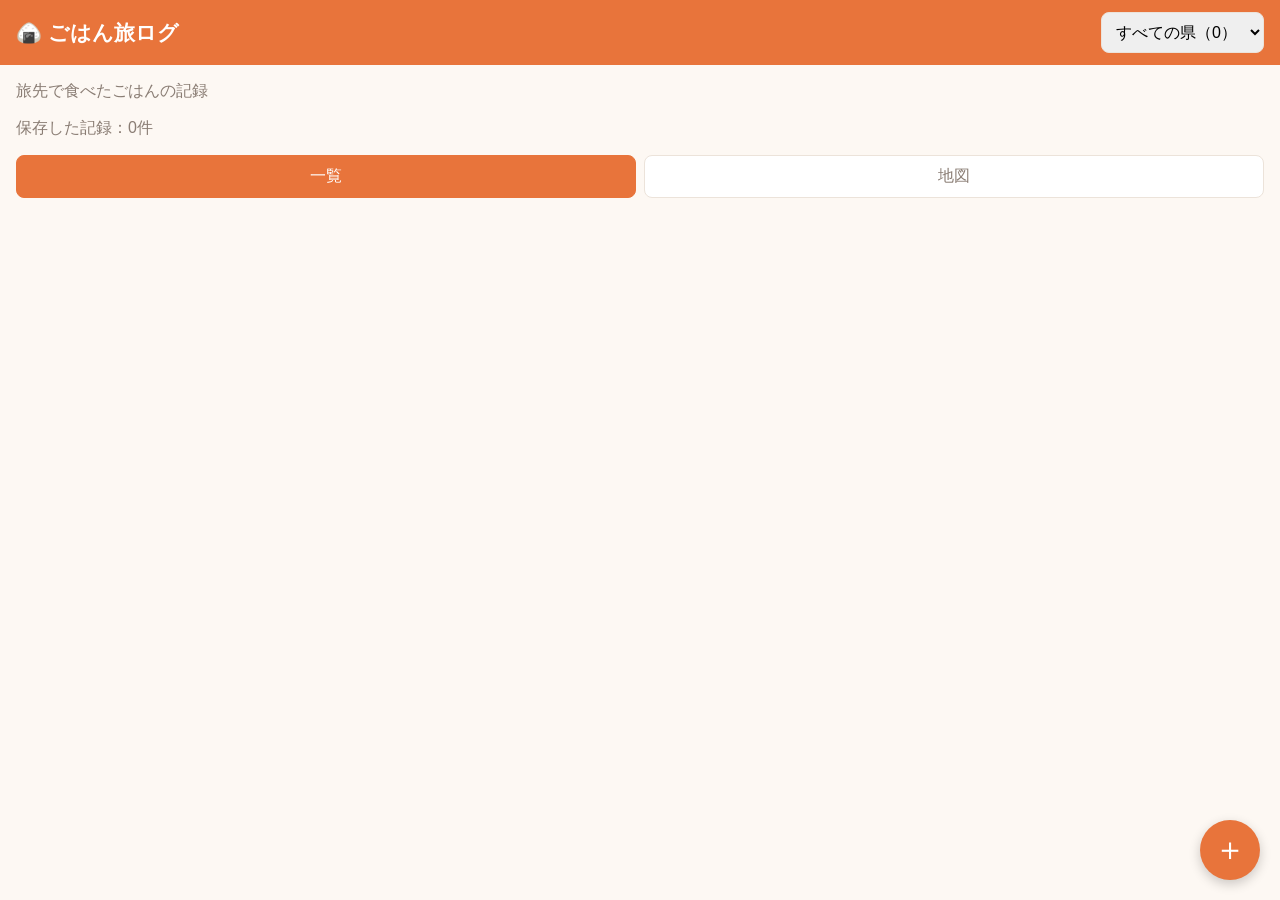
==== index.html @ 4e9a3b81 "地図の部品をアプリに入れてシンプル地図にした" ====
<!doctype html>
<html lang="ja">
<head>
  <meta charset="utf-8">
  <title>ごはん旅ログ</title>
    <meta name="viewport" content="width=device-width, initial-scale=1">
        <link rel="stylesheet" href="lib/leaflet.css">
          <link rel="stylesheet" href="lib/MarkerCluster.css">
  <link rel="stylesheet" href="style.css">
</head>
<body>
    <header class="app-header">
        <h1>🍙 ごはん旅ログ</h1>
    <select id="filter-pref">
      <option value="">すべての県</option>
    </select>
  </header>
  <p>旅先で食べたごはんの記録</p>
  <p id="record-count"></p>
  <dialog id="form-dialog">
  <form id="record-form">
    <h2 id="form-title">ごはんを記録</h2>
    <label>写真
      <input type="file" id="photo-input" accept="image/*">
    </label>
    <img id="photo-preview" alt="">

    <label>料理名
      <input type="text" id="name-input" placeholder="例：味噌ラーメン" required>
    </label>

    <label>都道府県
      <select id="pref-input" required>
        <option value="">選んでください</option>
      </select>
    </label>

    <label>市町村
      <select id="city-input">
        <option value="">選ばない</option>
      </select>
    </label>

    <label>食べた日
      <input type="date" id="date-input" required>
    </label>

    <label>メモ
      <textarea id="memo-input" rows="2" placeholder="お店の名前や感想など"></textarea>
    </label>
        <label>順位（トップ3）
      <select id="rank-input">
        <option value="0">なし</option>
        <option value="1">🥇 1位</option>
        <option value="2">🥈 2位</option>
        <option value="3">🥉 3位</option>
      </select>
    </label>

        <div class="actions">
      <button type="button" id="cancel-btn" class="secondary">キャンセル</button>
      <button type="submit">保存</button>
    </div>
  </form>
  </dialog>
    <nav class="tabs">
    <button type="button" id="tab-list" class="tab active">一覧</button>
    <button type="button" id="tab-map" class="tab">地図</button>
  </nav>
  <ul id="list" class="grid"></ul>
    <div id="map" hidden></div>
<button type="button" id="add-btn" class="fab">＋</button>
  <dialog id="detail-dialog">
    <img id="detail-photo" alt="">
    <div class="detail-body">
      <h2 id="detail-name"></h2>
      <p id="detail-place"></p>
      <p id="detail-date"></p>
      <p id="detail-memo"></p>
      <div class="actions">
        <button type="button" id="delete-btn" class="danger">削除</button>
        <button type="button" id="edit-btn" class="secondary">編集</button>
        <button type="button" id="close-btn">閉じる</button>
      </div>
    </div>
  </dialog>
      <script src="lib/leaflet.js"></script>
       <script src="lib/leaflet.markercluster.js"></script> 
  <script src="cities.js"></script>
    <script src="japan.js"></script>
    <script src="db.js"></script>
  <script src="app.js"></script>
</body>
</html>
---- lib/leaflet.css ----
/* required styles */

.leaflet-pane,
.leaflet-tile,
.leaflet-marker-icon,
.leaflet-marker-shadow,
.leaflet-tile-container,
.leaflet-pane > svg,
.leaflet-pane > canvas,
.leaflet-zoom-box,
.leaflet-image-layer,
.leaflet-layer {
	position: absolute;
	left: 0;
	top: 0;
	}
.leaflet-container {
	overflow: hidden;
	}
.leaflet-tile,
.leaflet-marker-icon,
.leaflet-marker-shadow {
	-webkit-user-select: none;
	   -moz-user-select: none;
	        user-select: none;
	  -webkit-user-drag: none;
	}
/* Prevents IE11 from highlighting tiles in blue */
.leaflet-tile::selection {
	background: transparent;
}
/* Safari renders non-retina tile on retina better with this, but Chrome is worse */
.leaflet-safari .leaflet-tile {
	image-rendering: -webkit-optimize-contrast;
	}
/* hack that prevents hw layers "stretching" when loading new tiles */
.leaflet-safari .leaflet-tile-container {
	width: 1600px;
	height: 1600px;
	-webkit-transform-origin: 0 0;
	}
.leaflet-marker-icon,
.leaflet-marker-shadow {
	display: block;
	}
/* .leaflet-container svg: reset svg max-width decleration shipped in Joomla! (joomla.org) 3.x */
/* .leaflet-container img: map is broken in FF if you have max-width: 100% on tiles */
.leaflet-container .leaflet-overlay-pane svg {
	max-width: none !important;
	max-height: none !important;
	}
.leaflet-container .leaflet-marker-pane img,
.leaflet-container .leaflet-shadow-pane img,
.leaflet-container .leaflet-tile-pane img,
.leaflet-container img.leaflet-image-layer,
.leaflet-container .leaflet-tile {
	max-width: none !important;
	max-height: none !important;
	width: auto;
	padding: 0;
	}

.leaflet-container img.leaflet-tile {
	/* See: https://bugs.chromium.org/p/chromium/issues/detail?id=600120 */
	mix-blend-mode: plus-lighter;
}

.leaflet-container.leaflet-touch-zoom {
	-ms-touch-action: pan-x pan-y;
	touch-action: pan-x pan-y;
	}
.leaflet-container.leaflet-touch-drag {
	-ms-touch-action: pinch-zoom;
	/* Fallback for FF which doesn't support pinch-zoom */
	touch-action: none;
	touch-action: pinch-zoom;
}
.leaflet-container.leaflet-touch-drag.leaflet-touch-zoom {
	-ms-touch-action: none;
	touch-action: none;
}
.leaflet-container {
	-webkit-tap-highlight-color: transparent;
}
.leaflet-container a {
	-webkit-tap-highlight-color: rgba(51, 181, 229, 0.4);
}
.leaflet-tile {
	filter: inherit;
	visibility: hidden;
	}
.leaflet-tile-loaded {
	visibility: inherit;
	}
.leaflet-zoom-box {
	width: 0;
	height: 0;
	-moz-box-sizing: border-box;
	     box-sizing: border-box;
	z-index: 800;
	}
/* workaround for https://bugzilla.mozilla.org/show_bug.cgi?id=888319 */
.leaflet-overlay-pane svg {
	-moz-user-select: none;
	}

.leaflet-pane         { z-index: 400; }

.leaflet-tile-pane    { z-index: 200; }
.leaflet-overlay-pane { z-index: 400; }
.leaflet-shadow-pane  { z-index: 500; }
.leaflet-marker-pane  { z-index: 600; }
.leaflet-tooltip-pane   { z-index: 650; }
.leaflet-popup-pane   { z-index: 700; }

.leaflet-map-pane canvas { z-index: 100; }
.leaflet-map-pane svg    { z-index: 200; }

.leaflet-vml-shape {
	width: 1px;
	height: 1px;
	}
.lvml {
	behavior: url(#default#VML);
	display: inline-block;
	position: absolute;
	}


/* control positioning */

.leaflet-control {
	position: relative;
	z-index: 800;
	pointer-events: visiblePainted; /* IE 9-10 doesn't have auto */
	pointer-events: auto;
	}
.leaflet-top,
.leaflet-bottom {
	position: absolute;
	z-index: 1000;
	pointer-events: none;
	}
.leaflet-top {
	top: 0;
	}
.leaflet-right {
	right: 0;
	}
.leaflet-bottom {
	bottom: 0;
	}
.leaflet-left {
	left: 0;
	}
.leaflet-control {
	float: left;
	clear: both;
	}
.leaflet-right .leaflet-control {
	float: right;
	}
.leaflet-top .leaflet-control {
	margin-top: 10px;
	}
.leaflet-bottom .leaflet-control {
	margin-bottom: 10px;
	}
.leaflet-left .leaflet-control {
	margin-left: 10px;
	}
.leaflet-right .leaflet-control {
	margin-right: 10px;
	}


/* zoom and fade animations */

.leaflet-fade-anim .leaflet-popup {
	opacity: 0;
	-webkit-transition: opacity 0.2s linear;
	   -moz-transition: opacity 0.2s linear;
	        transition: opacity 0.2s linear;
	}
.leaflet-fade-anim .leaflet-map-pane .leaflet-popup {
	opacity: 1;
	}
.leaflet-zoom-animated {
	-webkit-transform-origin: 0 0;
	    -ms-transform-origin: 0 0;
	        transform-origin: 0 0;
	}
svg.leaflet-zoom-animated {
	will-change: transform;
}

.leaflet-zoom-anim .leaflet-zoom-animated {
	-webkit-transition: -webkit-transform 0.25s cubic-bezier(0,0,0.25,1);
	   -moz-transition:    -moz-transform 0.25s cubic-bezier(0,0,0.25,1);
	        transition:         transform 0.25s cubic-bezier(0,0,0.25,1);
	}
.leaflet-zoom-anim .leaflet-tile,
.leaflet-pan-anim .leaflet-tile {
	-webkit-transition: none;
	   -moz-transition: none;
	        transition: none;
	}

.leaflet-zoom-anim .leaflet-zoom-hide {
	visibility: hidden;
	}


/* cursors */

.leaflet-interactive {
	cursor: pointer;
	}
.leaflet-grab {
	cursor: -webkit-grab;
	cursor:    -moz-grab;
	cursor:         grab;
	}
.leaflet-crosshair,
.leaflet-crosshair .leaflet-interactive {
	cursor: crosshair;
	}
.leaflet-popup-pane,
.leaflet-control {
	cursor: auto;
	}
.leaflet-dragging .leaflet-grab,
.leaflet-dragging .leaflet-grab .leaflet-interactive,
.leaflet-dragging .leaflet-marker-draggable {
	cursor: move;
	cursor: -webkit-grabbing;
	cursor:    -moz-grabbing;
	cursor:         grabbing;
	}

/* marker & overlays interactivity */
.leaflet-marker-icon,
.leaflet-marker-shadow,
.leaflet-image-layer,
.leaflet-pane > svg path,
.leaflet-tile-container {
	pointer-events: none;
	}

.leaflet-marker-icon.leaflet-interactive,
.leaflet-image-layer.leaflet-interactive,
.leaflet-pane > svg path.leaflet-interactive,
svg.leaflet-image-layer.leaflet-interactive path {
	pointer-events: visiblePainted; /* IE 9-10 doesn't have auto */
	pointer-events: auto;
	}

/* visual tweaks */

.leaflet-container {
	background: #ddd;
	outline-offset: 1px;
	}
.leaflet-container a {
	color: #0078A8;
	}
.leaflet-zoom-box {
	border: 2px dotted #38f;
	background: rgba(255,255,255,0.5);
	}


/* general typography */
.leaflet-container {
	font-family: "Helvetica Neue", Arial, Helvetica, sans-serif;
	font-size: 12px;
	font-size: 0.75rem;
	line-height: 1.5;
	}


/* general toolbar styles */

.leaflet-bar {
	box-shadow: 0 1px 5px rgba(0,0,0,0.65);
	border-radius: 4px;
	}
.leaflet-bar a {
	background-color: #fff;
	border-bottom: 1px solid #ccc;
	width: 26px;
	height: 26px;
	line-height: 26px;
	display: block;
	text-align: center;
	text-decoration: none;
	color: black;
	}
.leaflet-bar a,
.leaflet-control-layers-toggle {
	background-position: 50% 50%;
	background-repeat: no-repeat;
	display: block;
	}
.leaflet-bar a:hover,
.leaflet-bar a:focus {
	background-color: #f4f4f4;
	}
.leaflet-bar a:first-child {
	border-top-left-radius: 4px;
	border-top-right-radius: 4px;
	}
.leaflet-bar a:last-child {
	border-bottom-left-radius: 4px;
	border-bottom-right-radius: 4px;
	border-bottom: none;
	}
.leaflet-bar a.leaflet-disabled {
	cursor: default;
	background-color: #f4f4f4;
	color: #bbb;
	}

.leaflet-touch .leaflet-bar a {
	width: 30px;
	height: 30px;
	line-height: 30px;
	}
.leaflet-touch .leaflet-bar a:first-child {
	border-top-left-radius: 2px;
	border-top-right-radius: 2px;
	}
.leaflet-touch .leaflet-bar a:last-child {
	border-bottom-left-radius: 2px;
	border-bottom-right-radius: 2px;
	}

/* zoom control */

.leaflet-control-zoom-in,
.leaflet-control-zoom-out {
	font: bold 18px 'Lucida Console', Monaco, monospace;
	text-indent: 1px;
	}

.leaflet-touch .leaflet-control-zoom-in, .leaflet-touch .leaflet-control-zoom-out  {
	font-size: 22px;
	}


/* layers control */

.leaflet-control-layers {
	box-shadow: 0 1px 5px rgba(0,0,0,0.4);
	background: #fff;
	border-radius: 5px;
	}
.leaflet-control-layers-toggle {
	background-image: url(images/layers.png);
	width: 36px;
	height: 36px;
	}
.leaflet-retina .leaflet-control-layers-toggle {
	background-image: url(images/layers-2x.png);
	background-size: 26px 26px;
	}
.leaflet-touch .leaflet-control-layers-toggle {
	width: 44px;
	height: 44px;
	}
.leaflet-control-layers .leaflet-control-layers-list,
.leaflet-control-layers-expanded .leaflet-control-layers-toggle {
	display: none;
	}
.leaflet-control-layers-expanded .leaflet-control-layers-list {
	display: block;
	position: relative;
	}
.leaflet-control-layers-expanded {
	padding: 6px 10px 6px 6px;
	color: #333;
	background: #fff;
	}
.leaflet-control-layers-scrollbar {
	overflow-y: scroll;
	overflow-x: hidden;
	padding-right: 5px;
	}
.leaflet-control-layers-selector {
	margin-top: 2px;
	position: relative;
	top: 1px;
	}
.leaflet-control-layers label {
	display: block;
	font-size: 13px;
	font-size: 1.08333em;
	}
.leaflet-control-layers-separator {
	height: 0;
	border-top: 1px solid #ddd;
	margin: 5px -10px 5px -6px;
	}

/* Default icon URLs */
.leaflet-default-icon-path { /* used only in path-guessing heuristic, see L.Icon.Default */
	background-image: url(images/marker-icon.png);
	}


/* attribution and scale controls */

.leaflet-container .leaflet-control-attribution {
	background: #fff;
	background: rgba(255, 255, 255, 0.8);
	margin: 0;
	}
.leaflet-control-attribution,
.leaflet-control-scale-line {
	padding: 0 5px;
	color: #333;
	line-height: 1.4;
	}
.leaflet-control-attribution a {
	text-decoration: none;
	}
.leaflet-control-attribution a:hover,
.leaflet-control-attribution a:focus {
	text-decoration: underline;
	}
.leaflet-attribution-flag {
	display: inline !important;
	vertical-align: baseline !important;
	width: 1em;
	height: 0.6669em;
	}
.leaflet-left .leaflet-control-scale {
	margin-left: 5px;
	}
.leaflet-bottom .leaflet-control-scale {
	margin-bottom: 5px;
	}
.leaflet-control-scale-line {
	border: 2px solid #777;
	border-top: none;
	line-height: 1.1;
	padding: 2px 5px 1px;
	white-space: nowrap;
	-moz-box-sizing: border-box;
	     box-sizing: border-box;
	background: rgba(255, 255, 255, 0.8);
	text-shadow: 1px 1px #fff;
	}
.leaflet-control-scale-line:not(:first-child) {
	border-top: 2px solid #777;
	border-bottom: none;
	margin-top: -2px;
	}
.leaflet-control-scale-line:not(:first-child):not(:last-child) {
	border-bottom: 2px solid #777;
	}

.leaflet-touch .leaflet-control-attribution,
.leaflet-touch .leaflet-control-layers,
.leaflet-touch .leaflet-bar {
	box-shadow: none;
	}
.leaflet-touch .leaflet-control-layers,
.leaflet-touch .leaflet-bar {
	border: 2px solid rgba(0,0,0,0.2);
	background-clip: padding-box;
	}


/* popup */

.leaflet-popup {
	position: absolute;
	text-align: center;
	margin-bottom: 20px;
	}
.leaflet-popup-content-wrapper {
	padding: 1px;
	text-align: left;
	border-radius: 12px;
	}
.leaflet-popup-content {
	margin: 13px 24px 13px 20px;
	line-height: 1.3;
	font-size: 13px;
	font-size: 1.08333em;
	min-height: 1px;
	}
.leaflet-popup-content p {
	margin: 17px 0;
	margin: 1.3em 0;
	}
.leaflet-popup-tip-container {
	width: 40px;
	height: 20px;
	position: absolute;
	left: 50%;
	margin-top: -1px;
	margin-left: -20px;
	overflow: hidden;
	pointer-events: none;
	}
.leaflet-popup-tip {
	width: 17px;
	height: 17px;
	padding: 1px;

	margin: -10px auto 0;
	pointer-events: auto;

	-webkit-transform: rotate(45deg);
	   -moz-transform: rotate(45deg);
	    -ms-transform: rotate(45deg);
	        transform: rotate(45deg);
	}
.leaflet-popup-content-wrapper,
.leaflet-popup-tip {
	background: white;
	color: #333;
	box-shadow: 0 3px 14px rgba(0,0,0,0.4);
	}
.leaflet-container a.leaflet-popup-close-button {
	position: absolute;
	top: 0;
	right: 0;
	border: none;
	text-align: center;
	width: 24px;
	height: 24px;
	font: 16px/24px Tahoma, Verdana, sans-serif;
	color: #757575;
	text-decoration: none;
	background: transparent;
	}
.leaflet-container a.leaflet-popup-close-button:hover,
.leaflet-container a.leaflet-popup-close-button:focus {
	color: #585858;
	}
.leaflet-popup-scrolled {
	overflow: auto;
	}

.leaflet-oldie .leaflet-popup-content-wrapper {
	-ms-zoom: 1;
	}
.leaflet-oldie .leaflet-popup-tip {
	width: 24px;
	margin: 0 auto;

	-ms-filter: "progid:DXImageTransform.Microsoft.Matrix(M11=0.70710678, M12=0.70710678, M21=-0.70710678, M22=0.70710678)";
	filter: progid:DXImageTransform.Microsoft.Matrix(M11=0.70710678, M12=0.70710678, M21=-0.70710678, M22=0.70710678);
	}

.leaflet-oldie .leaflet-control-zoom,
.leaflet-oldie .leaflet-control-layers,
.leaflet-oldie .leaflet-popup-content-wrapper,
.leaflet-oldie .leaflet-popup-tip {
	border: 1px solid #999;
	}


/* div icon */

.leaflet-div-icon {
	background: #fff;
	border: 1px solid #666;
	}


/* Tooltip */
/* Base styles for the element that has a tooltip */
.leaflet-tooltip {
	position: absolute;
	padding: 6px;
	background-color: #fff;
	border: 1px solid #fff;
	border-radius: 3px;
	color: #222;
	white-space: nowrap;
	-webkit-user-select: none;
	-moz-user-select: none;
	-ms-user-select: none;
	user-select: none;
	pointer-events: none;
	box-shadow: 0 1px 3px rgba(0,0,0,0.4);
	}
.leaflet-tooltip.leaflet-interactive {
	cursor: pointer;
	pointer-events: auto;
	}
.leaflet-tooltip-top:before,
.leaflet-tooltip-bottom:before,
.leaflet-tooltip-left:before,
.leaflet-tooltip-right:before {
	position: absolute;
	pointer-events: none;
	border: 6px solid transparent;
	background: transparent;
	content: "";
	}

/* Directions */

.leaflet-tooltip-bottom {
	margin-top: 6px;
}
.leaflet-tooltip-top {
	margin-top: -6px;
}
.leaflet-tooltip-bottom:before,
.leaflet-tooltip-top:before {
	left: 50%;
	margin-left: -6px;
	}
.leaflet-tooltip-top:before {
	bottom: 0;
	margin-bottom: -12px;
	border-top-color: #fff;
	}
.leaflet-tooltip-bottom:before {
	top: 0;
	margin-top: -12px;
	margin-left: -6px;
	border-bottom-color: #fff;
	}
.leaflet-tooltip-left {
	margin-left: -6px;
}
.leaflet-tooltip-right {
	margin-left: 6px;
}
.leaflet-tooltip-left:before,
.leaflet-tooltip-right:before {
	top: 50%;
	margin-top: -6px;
	}
.leaflet-tooltip-left:before {
	right: 0;
	margin-right: -12px;
	border-left-color: #fff;
	}
.leaflet-tooltip-right:before {
	left: 0;
	margin-left: -12px;
	border-right-color: #fff;
	}

/* Printing */

@media print {
	/* Prevent printers from removing background-images of controls. */
	.leaflet-control {
		-webkit-print-color-adjust: exact;
		print-color-adjust: exact;
		}
	}
---- lib/MarkerCluster.css ----
.leaflet-cluster-anim .leaflet-marker-icon, .leaflet-cluster-anim .leaflet-marker-shadow {
	-webkit-transition: -webkit-transform 0.3s ease-out, opacity 0.3s ease-in;
	-moz-transition: -moz-transform 0.3s ease-out, opacity 0.3s ease-in;
	-o-transition: -o-transform 0.3s ease-out, opacity 0.3s ease-in;
	transition: transform 0.3s ease-out, opacity 0.3s ease-in;
}

.leaflet-cluster-spider-leg {
	/* stroke-dashoffset (duration and function) should match with leaflet-marker-icon transform in order to track it exactly */
	-webkit-transition: -webkit-stroke-dashoffset 0.3s ease-out, -webkit-stroke-opacity 0.3s ease-in;
	-moz-transition: -moz-stroke-dashoffset 0.3s ease-out, -moz-stroke-opacity 0.3s ease-in;
	-o-transition: -o-stroke-dashoffset 0.3s ease-out, -o-stroke-opacity 0.3s ease-in;
	transition: stroke-dashoffset 0.3s ease-out, stroke-opacity 0.3s ease-in;
}
---- style.css ----
body {
  margin: 0;
  background: #fdf8f3;
  color: #2b2420;
  font-family: sans-serif;
}

h1 {
  margin: 0;
  padding: 16px;
  font-size: 1.3rem;
  background: #e8743b;
  color: white;
}

p {
  padding: 0 16px;
  color: #8a7d74;
}
button {
  margin: 0 16px;
  padding: 10px 16px;
  border: none;
  border-radius: 8px;
  background: #e8743b;
  color: white;
  font-size: 1rem;
}
#photo-preview {
  display: block;
  max-width: 300px;
  margin: 16px;
  border-radius: 12px;
}
form {
  display: flex;
  flex-direction: column;
  gap: 12px;
  padding: 16px;
}

label {
  display: flex;
  flex-direction: column;
  gap: 4px;
  font-size: 0.85rem;
  color: #8a7d74;
}

input,
select,
textarea {
  padding: 10px;
  border: 1px solid #ece3da;
  border-radius: 8px;
  font-size: 16px;
}
/* ===== 一覧 ===== */
.grid {
  list-style: none;
  margin: 0;
  padding: 16px;
  display: grid;
  grid-template-columns: repeat(auto-fill, minmax(150px, 1fr));
  gap: 12px;
}

.card {
  background: white;
  border-radius: 12px;
  overflow: hidden;
  box-shadow: 0 1px 3px rgba(0, 0, 0, 0.1);
}

.card img {
  display: block;
  width: 100%;
  aspect-ratio: 1;
  object-fit: cover;
}

.card-info {
  padding: 8px 10px;
}

.card-name {
  font-weight: bold;
  white-space: nowrap;
  overflow: hidden;
  text-overflow: ellipsis;
}

.card-place,
.card-date {
  font-size: 0.8rem;
  color: #8a7d74;
}
/* ===== 右下の＋ボタン ===== */
.fab {
  position: fixed;
  right: 20px;
  bottom: 20px;
  width: 60px;
  height: 60px;
  margin: 0;
  padding: 0;
  border-radius: 50%;
  font-size: 2rem;
  box-shadow: 0 4px 12px rgba(0, 0, 0, 0.2);
}

/* ===== ポップアップ ===== */
dialog {
  width: min(480px, calc(100% - 32px));
  padding: 0;
  border: none;
  border-radius: 16px;
}

dialog::backdrop {
  background: rgba(0, 0, 0, 0.5);
}

dialog h2 {
  margin: 0;
  font-size: 1.2rem;
}

.actions {
  display: flex;
  justify-content: flex-end;
  gap: 8px;
}

.actions button {
  margin: 0;
}

.secondary {
  background: transparent;
  color: #2b2420;
  border: 1px solid #ece3da;
}
/* ===== 詳細 ===== */
#detail-photo {
  display: block;
  width: 100%;
  max-height: 60vh;
  object-fit: contain;
  background: black;
}

.detail-body {
  padding: 16px;
}

.detail-body p {
  margin: 4px 0;
  padding: 0;
}

#detail-memo {
  color: #2b2420;
  white-space: pre-wrap;
}

.actions .danger {
  margin-right: auto;
  background: transparent;
  color: #d64545;
}
/* ===== 上の帯（タイトルと絞り込み） ===== */
.app-header {
  position: sticky;
  top: 0;
  z-index: 1;
  display: flex;
  align-items: center;
  justify-content: space-between;
  gap: 12px;
  padding: 12px 16px;
  background: #e8743b;
}

.app-header h1 {
  padding: 0;
  white-space: nowrap;
}

.app-header select {
  min-width: 0;
}

/* ===== トップ3のメダル ===== */
.card {
  position: relative;
}

.medal {
  position: absolute;
  top: 6px;
  left: 6px;
  font-size: 1.8rem;
  line-height: 1;
  filter: drop-shadow(0 1px 2px rgba(0, 0, 0, 0.4));
}

/* ===== 隠す ===== */
[hidden] {
  display: none !important;
}

/* ===== 一覧と地図の切り替え ===== */
.tabs {
  display: flex;
  gap: 8px;
  padding: 0 16px;
}

.tab {
  flex: 1;
  margin: 0;
  background: white;
  color: #8a7d74;
  border: 1px solid #ece3da;
}

.tab.active {
  background: #e8743b;
  color: white;
  border-color: #e8743b;
}

/* ===== 地図 ===== */
#map {
  z-index: 0;
  height: 70vh;
  margin: 16px;
  border-radius: 12px;
    background: #dcebf1;
}

/* ===== 地図の上の写真 ===== */
.photo-marker img {
  box-sizing: border-box;
  width: 100%;
  height: 100%;
  object-fit: cover;
  border: 3px solid white;
  border-radius: 50%;
  box-shadow: 0 2px 6px rgba(0, 0, 0, 0.35);
}

/* ===== トップ3の写真（地図） ===== */
.photo-marker .medal {
  top: -10px;
  left: -10px;
  font-size: 1.6rem;
}

.rank-1 img {
  border: 5px solid #d4a017; /* 金 */
}

.rank-2 img {
  border: 5px solid #b8b8b8; /* 銀 */
}

.rank-3 img {
  border: 5px solid #c47a3d; /* 銅 */
}

/* ===== まとまった写真（地図） ===== */
.photo-cluster {
  display: flex;
  align-items: center;
  justify-content: center;
  border: 3px solid white;
  border-radius: 50%;
  background: #e8743b;
  color: white;
  font-size: 1.1rem;
  font-weight: bold;
  box-shadow: 0 2px 6px rgba(0, 0, 0, 0.35);
}
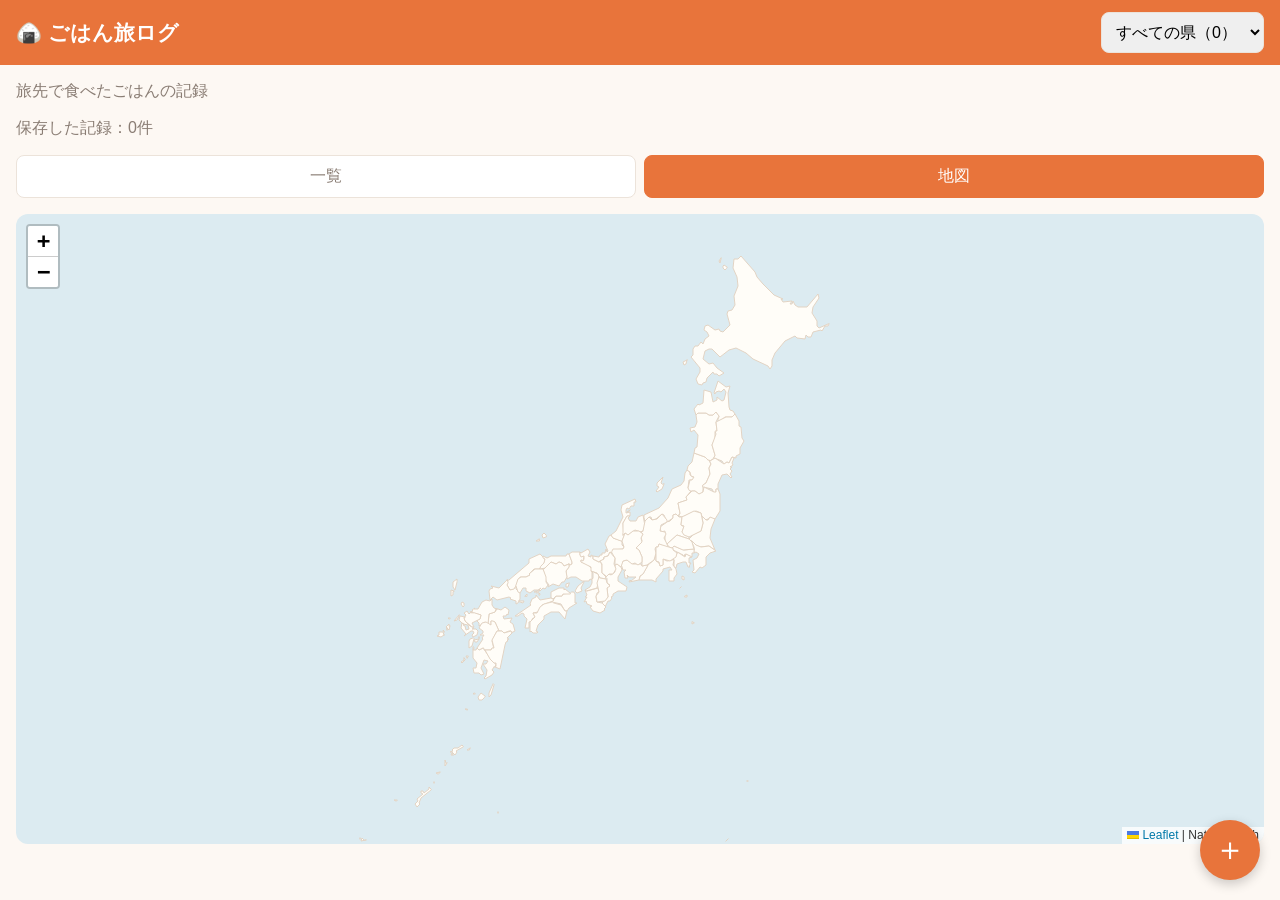
==== commit 6a3c6200: "地図の写真を円にして最初に地図を出すようにした" ====
--- a/index.html
+++ b/index.html
@@ -64,11 +64,11 @@
   </form>
   </dialog>
     <nav class="tabs">
-    <button type="button" id="tab-list" class="tab active">一覧</button>
-    <button type="button" id="tab-map" class="tab">地図</button>
+        <button type="button" id="tab-list" class="tab">一覧</button>
+        <button type="button" id="tab-map" class="tab active">地図</button>
   </nav>
-  <ul id="list" class="grid"></ul>
-    <div id="map" hidden></div>
+    <ul id="list" class="grid" hidden></ul>
+      <div id="map"></div>
 <button type="button" id="add-btn" class="fab">＋</button>
   <dialog id="detail-dialog">
     <img id="detail-photo" alt="">
--- a/style.css
+++ b/style.css
@@ -243,19 +243,19 @@
 /* ===== 地図の上の写真 ===== */
 .photo-marker img {
   box-sizing: border-box;
-  width: 100%;
+    width: 100% !important;
   height: 100%;
   object-fit: cover;
   border: 3px solid white;
-  border-radius: 50%;
+  border-radius: 8px;
   box-shadow: 0 2px 6px rgba(0, 0, 0, 0.35);
 }
 
 /* ===== トップ3の写真（地図） ===== */
 .photo-marker .medal {
-  top: -10px;
-  left: -10px;
-  font-size: 1.6rem;
+  top: -8px;
+  left: -8px;
+  font-size: 1.3rem;
 }
 
 .rank-1 img {
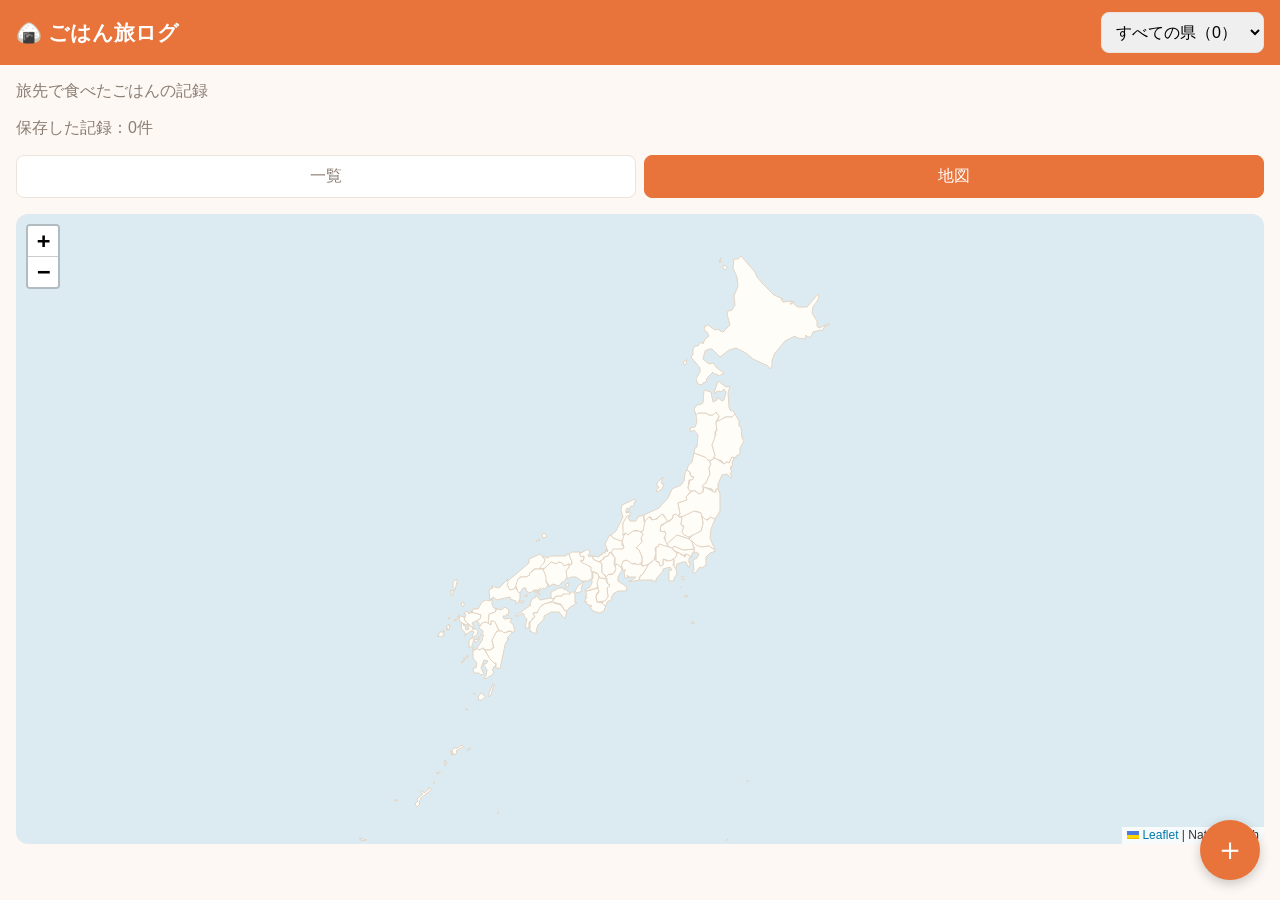
==== commit ada7a6ea: "★の評価を付けられるようにした" ====
--- a/index.html
+++ b/index.html
@@ -48,6 +48,15 @@
     <label>メモ
       <textarea id="memo-input" rows="2" placeholder="お店の名前や感想など"></textarea>
     </label>
+        <div class="field">評価
+      <div class="stars" id="star-input">
+        <button type="button" data-value="1">☆</button>
+        <button type="button" data-value="2">☆</button>
+        <button type="button" data-value="3">☆</button>
+        <button type="button" data-value="4">☆</button>
+        <button type="button" data-value="5">☆</button>
+      </div>
+    </div>
         <label>順位（トップ3）
       <select id="rank-input">
         <option value="0">なし</option>
--- a/style.css
+++ b/style.css
@@ -283,3 +283,26 @@
   font-weight: bold;
   box-shadow: 0 2px 6px rgba(0, 0, 0, 0.35);
 }
+
+/* ===== ★の評価 ===== */
+.field {
+  display: flex;
+  flex-direction: column;
+  gap: 4px;
+  font-size: 0.85rem;
+  color: #8a7d74;
+}
+
+.stars {
+  display: flex;
+  gap: 4px;
+}
+
+.stars button {
+  margin: 0;
+  padding: 0 2px;
+  background: none;
+  color: #e8a33b;
+  font-size: 1.8rem;
+  line-height: 1;
+}
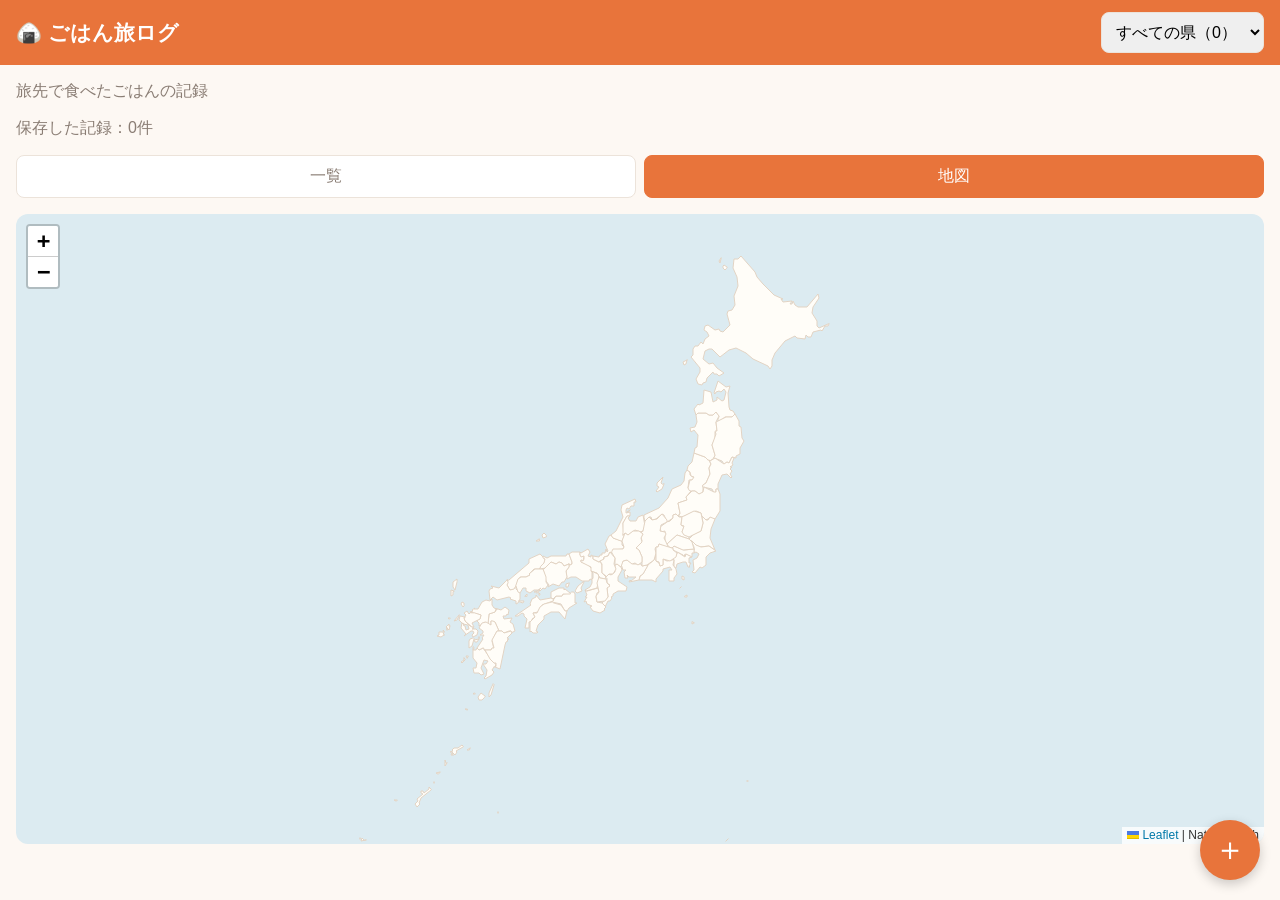
==== commit 48aa7e86: "★の評価を一覧と詳細に表示した" ====
--- a/index.html
+++ b/index.html
@@ -83,6 +83,7 @@
     <img id="detail-photo" alt="">
     <div class="detail-body">
       <h2 id="detail-name"></h2>
+            <p id="detail-stars"></p>
       <p id="detail-place"></p>
       <p id="detail-date"></p>
       <p id="detail-memo"></p>
--- a/style.css
+++ b/style.css
@@ -306,3 +306,13 @@
   font-size: 1.8rem;
   line-height: 1;
 }
+
+.card-stars {
+  font-size: 0.8rem;
+  color: #e8a33b;
+}
+
+#detail-stars {
+  font-size: 1.2rem;
+  color: #e8a33b;
+}
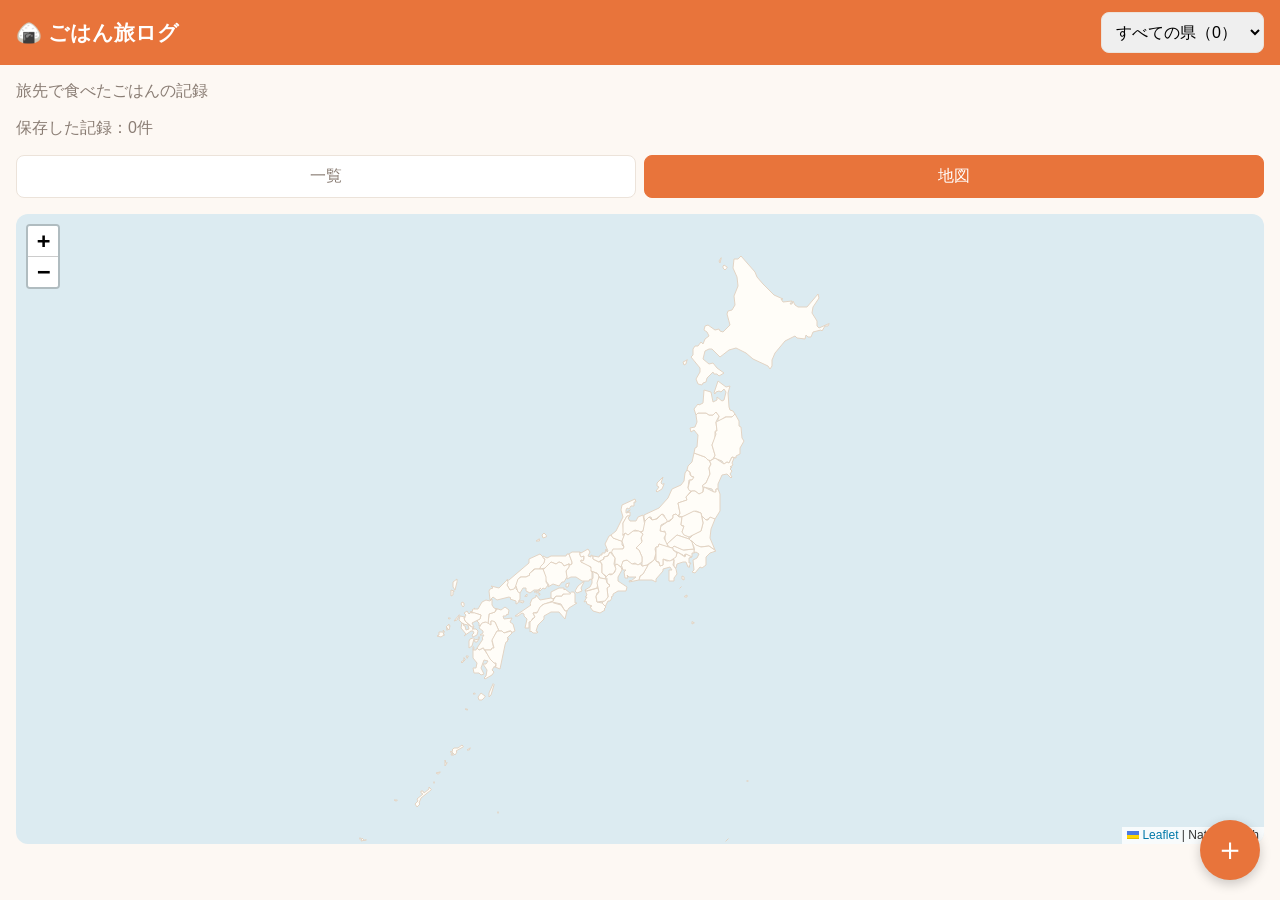
==== commit 81c4279b: "アプリの名前とアイコンを付けた" ====
--- a/index.html
+++ b/index.html
@@ -7,6 +7,9 @@
         <link rel="stylesheet" href="lib/leaflet.css">
           <link rel="stylesheet" href="lib/MarkerCluster.css">
   <link rel="stylesheet" href="style.css">
+    <link rel="manifest" href="manifest.json">
+  <link rel="apple-touch-icon" href="apple-touch-icon.png">
+  <meta name="theme-color" content="#e8743b">
 </head>
 <body>
     <header class="app-header">
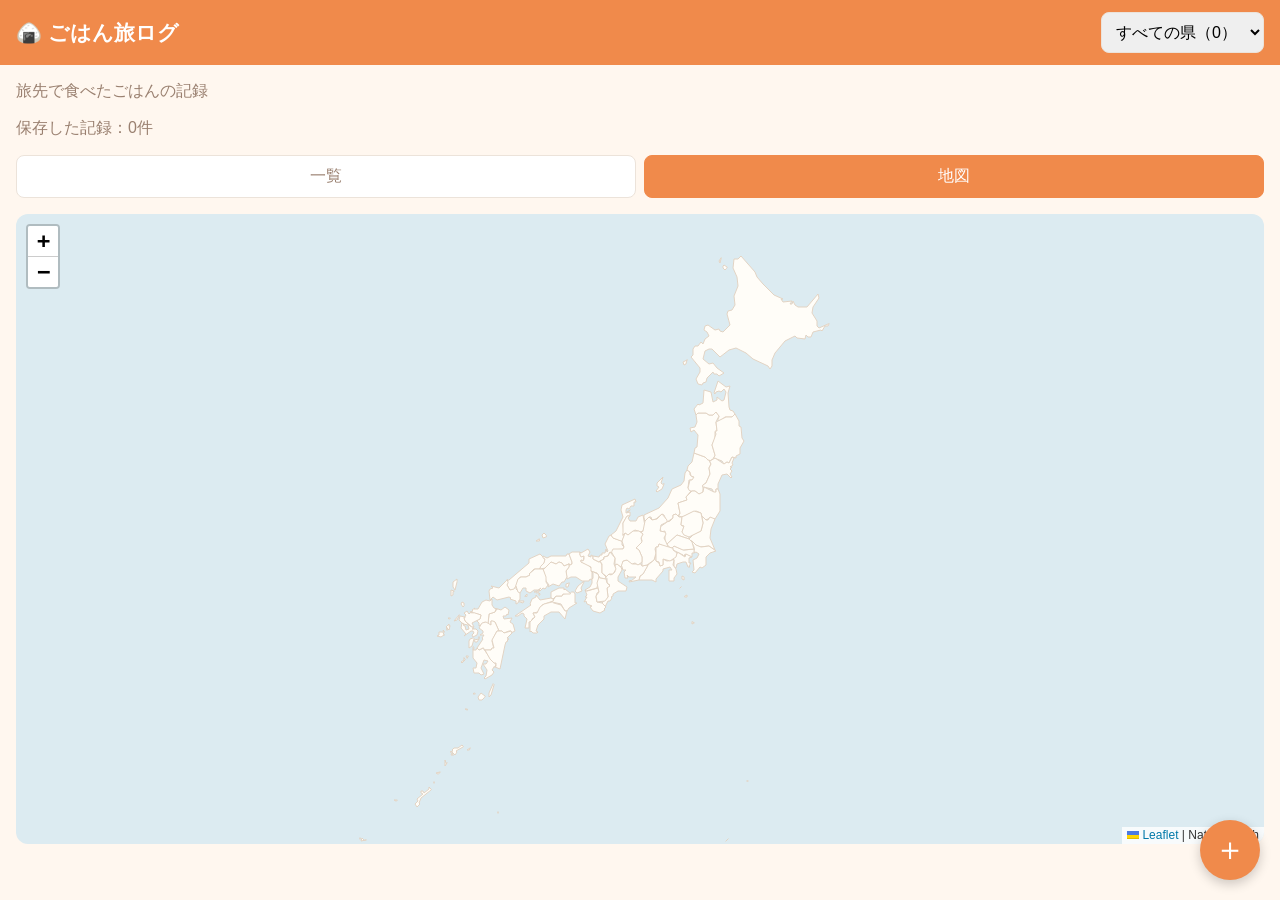
==== commit d23cb1a9: "色に名前を付けて、やわらかいオレンジにした" ====
--- a/index.html
+++ b/index.html
@@ -9,7 +9,7 @@
   <link rel="stylesheet" href="style.css">
     <link rel="manifest" href="manifest.json">
   <link rel="apple-touch-icon" href="apple-touch-icon.png">
-  <meta name="theme-color" content="#e8743b">
+   <meta name="theme-color" content="#f08a4b">
 </head>
 <body>
     <header class="app-header">
--- a/style.css
+++ b/style.css
@@ -1,7 +1,18 @@
+/* ===== 色と文字（ここを変えると、アプリ全体が変わる） ===== */
+:root {
+  --bg: #fff7ef; /* 背景（クリーム色） */
+  --text: #4a3428; /* 文字（こげ茶） */
+  --muted: #9a8070; /* うすい文字 */
+  --accent: #f08a4b; /* やわらかいオレンジ */
+  --star: #f5a623; /* ★ */
+  --ink: #8a5a3c; /* ふち線（茶色）。14-3 から使う */
+  --font: "Hiragino Maru Gothic ProN", sans-serif; /* 丸ゴシック */
+}
+
 body {
   margin: 0;
-  background: #fdf8f3;
-  color: #2b2420;
+  background: var(--bg);
+  color: var(--text);
   font-family: sans-serif;
 }
 
@@ -9,22 +20,23 @@
   margin: 0;
   padding: 16px;
   font-size: 1.3rem;
-  background: #e8743b;
+  background: var(--accent);
   color: white;
 }
 
 p {
   padding: 0 16px;
-  color: #8a7d74;
+  color: var(--muted);
 }
 button {
   margin: 0 16px;
   padding: 10px 16px;
   border: none;
   border-radius: 8px;
-  background: #e8743b;
+  background: var(--accent);
   color: white;
   font-size: 1rem;
+    font-family: inherit;
 }
 #photo-preview {
   display: block;
@@ -44,7 +56,7 @@
   flex-direction: column;
   gap: 4px;
   font-size: 0.85rem;
-  color: #8a7d74;
+  color: var(--muted);
 }
 
 input,
@@ -54,6 +66,7 @@
   border: 1px solid #ece3da;
   border-radius: 8px;
   font-size: 16px;
+    font-family: inherit;
 }
 /* ===== 一覧 ===== */
 .grid {
@@ -93,7 +106,7 @@
 .card-place,
 .card-date {
   font-size: 0.8rem;
-  color: #8a7d74;
+  color: var(--muted);
 }
 /* ===== 右下の＋ボタン ===== */
 .fab {
@@ -138,7 +151,7 @@
 
 .secondary {
   background: transparent;
-  color: #2b2420;
+  color: var(--text);
   border: 1px solid #ece3da;
 }
 /* ===== 詳細 ===== */
@@ -160,7 +173,7 @@
 }
 
 #detail-memo {
-  color: #2b2420;
+  color: var(--text);
   white-space: pre-wrap;
 }
 
@@ -179,7 +192,7 @@
   justify-content: space-between;
   gap: 12px;
   padding: 12px 16px;
-  background: #e8743b;
+  background: var(--accent);
 }
 
 .app-header h1 {
@@ -221,14 +234,14 @@
   flex: 1;
   margin: 0;
   background: white;
-  color: #8a7d74;
+  color: var(--muted);
   border: 1px solid #ece3da;
 }
 
 .tab.active {
-  background: #e8743b;
+  background: var(--accent);
   color: white;
-  border-color: #e8743b;
+  border-color: var(--accent);
 }
 
 /* ===== 地図 ===== */
@@ -270,18 +283,26 @@
   border: 5px solid #c47a3d; /* 銅 */
 }
 
-/* ===== まとまった写真（地図） ===== */
-.photo-cluster {
-  display: flex;
-  align-items: center;
-  justify-content: center;
-  border: 3px solid white;
-  border-radius: 50%;
-  background: #e8743b;
+/* トップ3の写真は、重なってもいつも手前に出す */
+.rank-1 { z-index: 100003 !important; }
+.rank-2 { z-index: 100002 !important; }
+.rank-3 { z-index: 100001 !important; }
+
+/* ===== 同じ場所の写真の枚数（地図） ===== */
+.photo-marker .count {
+  position: absolute;
+  right: -8px;
+  bottom: -8px;
+  min-width: 22px;
+  padding: 2px 6px;
+  box-sizing: border-box;
+  border: 2px solid white;
+  border-radius: 999px;
+  background: var(--accent);
   color: white;
-  font-size: 1.1rem;
+  font-size: 0.8rem;
   font-weight: bold;
-  box-shadow: 0 2px 6px rgba(0, 0, 0, 0.35);
+  text-align: center;
 }
 
 /* ===== ★の評価 ===== */
@@ -290,7 +311,7 @@
   flex-direction: column;
   gap: 4px;
   font-size: 0.85rem;
-  color: #8a7d74;
+  color: var(--muted);
 }
 
 .stars {
@@ -302,17 +323,17 @@
   margin: 0;
   padding: 0 2px;
   background: none;
-  color: #e8a33b;
+  color: var(--star);
   font-size: 1.8rem;
   line-height: 1;
 }
 
 .card-stars {
   font-size: 0.8rem;
-  color: #e8a33b;
+  color: var(--star);
 }
 
 #detail-stars {
   font-size: 1.2rem;
-  color: #e8a33b;
-}
+  color: var(--star);
+}
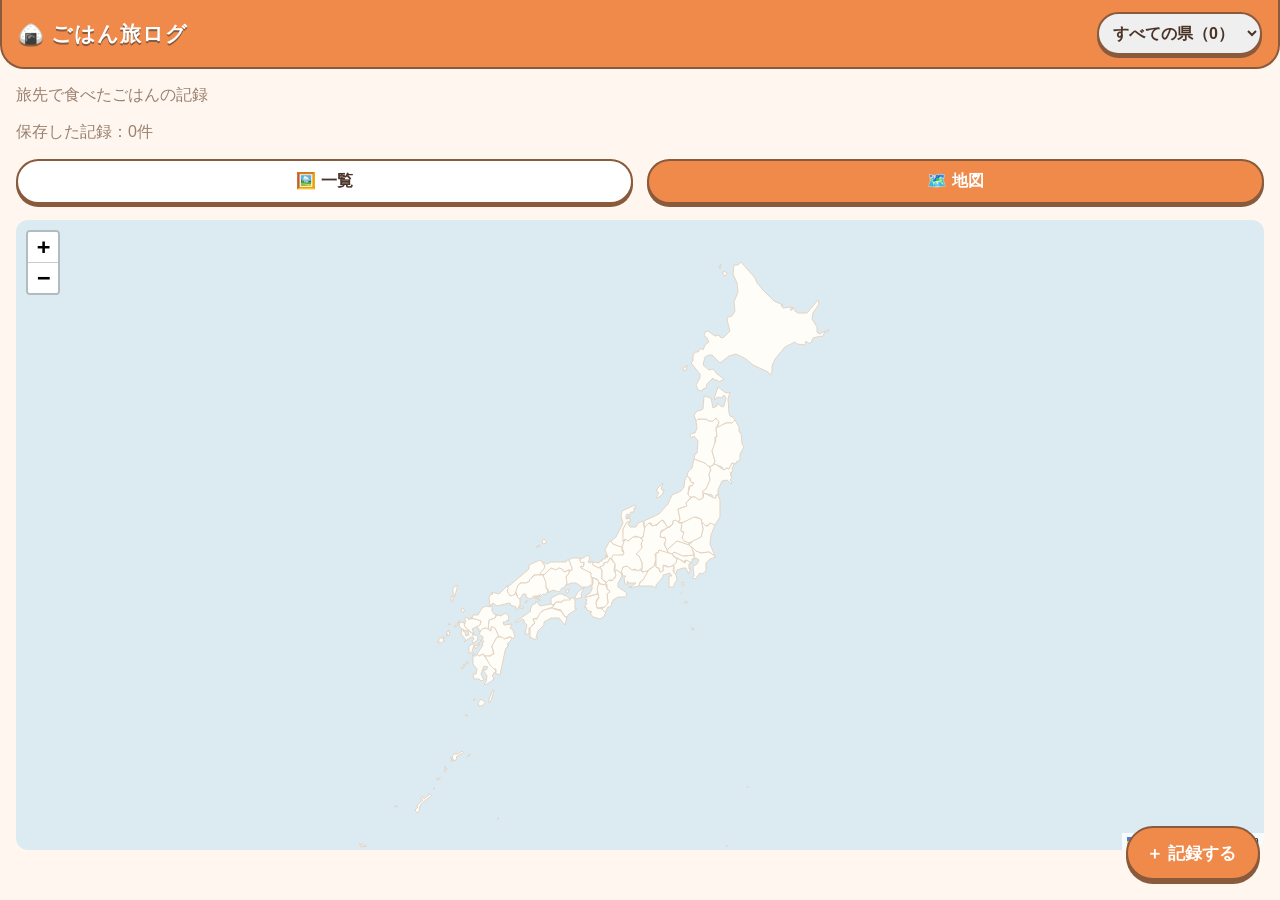
==== commit d2a2a8cb: "ボタンをぷっくりさせて、上の帯とタイルとポップアップにふち線を付けた" ====
--- a/index.html
+++ b/index.html
@@ -11,7 +11,7 @@
   <link rel="apple-touch-icon" href="apple-touch-icon.png">
    <meta name="theme-color" content="#f08a4b">
 </head>
-<body>
+<body ontouchstart="">
     <header class="app-header">
         <h1>🍙 ごはん旅ログ</h1>
     <select id="filter-pref">
@@ -76,12 +76,12 @@
   </form>
   </dialog>
     <nav class="tabs">
-        <button type="button" id="tab-list" class="tab">一覧</button>
-        <button type="button" id="tab-map" class="tab active">地図</button>
+                <button type="button" id="tab-list" class="tab">🖼️ 一覧</button>
+                <button type="button" id="tab-map" class="tab active">🗺️ 地図</button>
   </nav>
     <ul id="list" class="grid" hidden></ul>
       <div id="map"></div>
-<button type="button" id="add-btn" class="fab">＋</button>
+<button type="button" id="add-btn" class="fab">＋ 記録する</button>
   <dialog id="detail-dialog">
     <img id="detail-photo" alt="">
     <div class="detail-body">
--- a/style.css
+++ b/style.css
@@ -13,7 +13,7 @@
   margin: 0;
   background: var(--bg);
   color: var(--text);
-  font-family: sans-serif;
+  font-family: var(--font);
 }
 
 h1 {
@@ -31,13 +31,22 @@
 button {
   margin: 0 16px;
   padding: 10px 16px;
-  border: none;
-  border-radius: 8px;
+  border: 2px solid var(--ink);
+  border-radius: 999px;
   background: var(--accent);
   color: white;
   font-size: 1rem;
     font-family: inherit;
-}
+      font-weight: bold;
+  box-shadow: 0 3px 0 var(--ink);
+}
+
+/* 押すとへこむ */
+button:active {
+  transform: translateY(3px);
+  box-shadow: none;
+}
+
 #photo-preview {
   display: block;
   max-width: 300px;
@@ -75,14 +84,15 @@
   padding: 16px;
   display: grid;
   grid-template-columns: repeat(auto-fill, minmax(150px, 1fr));
-  gap: 12px;
+  gap: 16px;
 }
 
 .card {
   background: white;
-  border-radius: 12px;
+    border: 2px solid var(--ink);
+   border-radius: 18px;
   overflow: hidden;
-  box-shadow: 0 1px 3px rgba(0, 0, 0, 0.1);
+   box-shadow: 0 3px 0 var(--ink);
 }
 
 .card img {
@@ -90,6 +100,7 @@
   width: 100%;
   aspect-ratio: 1;
   object-fit: cover;
+    border-bottom: 2px solid var(--ink);
 }
 
 .card-info {
@@ -113,21 +124,19 @@
   position: fixed;
   right: 20px;
   bottom: 20px;
-  width: 60px;
-  height: 60px;
-  margin: 0;
-  padding: 0;
-  border-radius: 50%;
-  font-size: 2rem;
-  box-shadow: 0 4px 12px rgba(0, 0, 0, 0.2);
+  height: 54px;
+  margin: 0;
+  padding: 0 22px 0 18px;
+  font-size: 1.05rem;
+  box-shadow: 0 4px 0 var(--ink);
 }
 
 /* ===== ポップアップ ===== */
 dialog {
   width: min(480px, calc(100% - 32px));
   padding: 0;
-  border: none;
-  border-radius: 16px;
+  border: 2px solid var(--ink);
+  border-radius: 22px;
 }
 
 dialog::backdrop {
@@ -150,9 +159,8 @@
 }
 
 .secondary {
-  background: transparent;
-  color: var(--text);
-  border: 1px solid #ece3da;
+    background: white;
+  color: var(--text);
 }
 /* ===== 詳細 ===== */
 #detail-photo {
@@ -161,6 +169,7 @@
   max-height: 60vh;
   object-fit: contain;
   background: black;
+    border-bottom: 2px solid var(--ink);
 }
 
 .detail-body {
@@ -181,6 +190,8 @@
   margin-right: auto;
   background: transparent;
   color: #d64545;
+    border-color: transparent;
+  box-shadow: none;
 }
 /* ===== 上の帯（タイトルと絞り込み） ===== */
 .app-header {
@@ -193,15 +204,25 @@
   gap: 12px;
   padding: 12px 16px;
   background: var(--accent);
+    border: 2px solid var(--ink);
+  border-top: none;
+  border-radius: 0 0 24px 24px;
 }
 
 .app-header h1 {
   padding: 0;
   white-space: nowrap;
+    letter-spacing: 0.04em;
+  text-shadow: 0 2px 0 var(--ink);
 }
 
 .app-header select {
   min-width: 0;
+    border: 2px solid var(--ink);
+  border-radius: 999px;
+  color: var(--text);
+  font-weight: bold;
+  box-shadow: 0 3px 0 var(--ink);
 }
 
 /* ===== トップ3のメダル ===== */
@@ -226,7 +247,7 @@
 /* ===== 一覧と地図の切り替え ===== */
 .tabs {
   display: flex;
-  gap: 8px;
+  gap: 14px;
   padding: 0 16px;
 }
 
@@ -234,14 +255,12 @@
   flex: 1;
   margin: 0;
   background: white;
-  color: var(--muted);
-  border: 1px solid #ece3da;
+  color: var(--text);
 }
 
 .tab.active {
   background: var(--accent);
   color: white;
-  border-color: var(--accent);
 }
 
 /* ===== 地図 ===== */
@@ -326,6 +345,8 @@
   color: var(--star);
   font-size: 1.8rem;
   line-height: 1;
+    border: none;
+  box-shadow: none;
 }
 
 .card-stars {
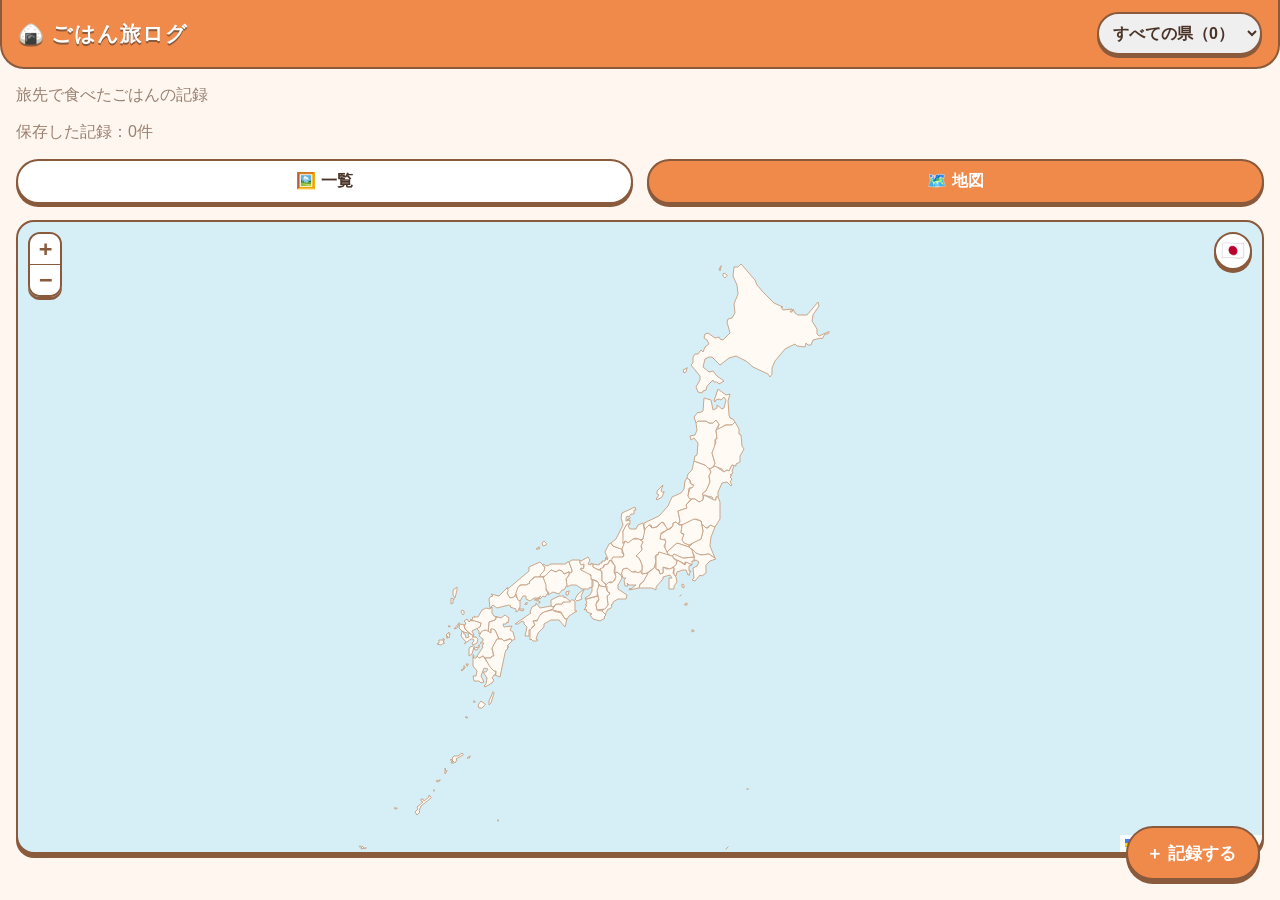
==== commit a6748f06: "ニュージーランドを地図と記録に追加した - nz.js：ニュージーランドの16の地方の形と、103の町の位置（Natural Earth・Wikidata） - 地図の右上の小さいボタンで、日本とニュ" ====
--- a/index.html
+++ b/index.html
@@ -101,6 +101,7 @@
        <script src="lib/leaflet.markercluster.js"></script> 
   <script src="cities.js"></script>
     <script src="japan.js"></script>
+    <script src="nz.js"></script>
     <script src="db.js"></script>
   <script src="app.js"></script>
 </body>
--- a/style.css
+++ b/style.css
@@ -268,8 +268,35 @@
   z-index: 0;
   height: 70vh;
   margin: 16px;
+  border: 2px solid var(--ink);
+  border-radius: 18px;
+  box-shadow: 0 4px 0 var(--ink);
+  background: #d6eef6;
+}
+
+/* 地図の＋−ボタン */
+#map .leaflet-bar {
+  overflow: hidden;
+  border: 2px solid var(--ink);
   border-radius: 12px;
-    background: #dcebf1;
+  box-shadow: 0 3px 0 var(--ink);
+}
+
+#map .leaflet-bar a {
+  border-bottom-color: var(--ink);
+  color: var(--ink);
+}
+
+/* 日本とニュージーランドの切り替え（地図の右上の小さい丸いボタン） */
+.country-btn {
+  width: 38px;
+  height: 38px;
+  margin: 0;
+  padding: 0;
+  background: white;
+  color: var(--text);
+  font-size: 1.2rem;
+  line-height: 1;
 }
 
 /* ===== 地図の上の写真 ===== */
@@ -280,7 +307,7 @@
   object-fit: cover;
   border: 3px solid white;
   border-radius: 8px;
-  box-shadow: 0 2px 6px rgba(0, 0, 0, 0.35);
+  box-shadow: 0 0 0 2px var(--ink), 0 3px 0 2px var(--ink);
 }
 
 /* ===== トップ3の写真（地図） ===== */
@@ -315,7 +342,7 @@
   min-width: 22px;
   padding: 2px 6px;
   box-sizing: border-box;
-  border: 2px solid white;
+  border: 2px solid var(--ink);
   border-radius: 999px;
   background: var(--accent);
   color: white;
